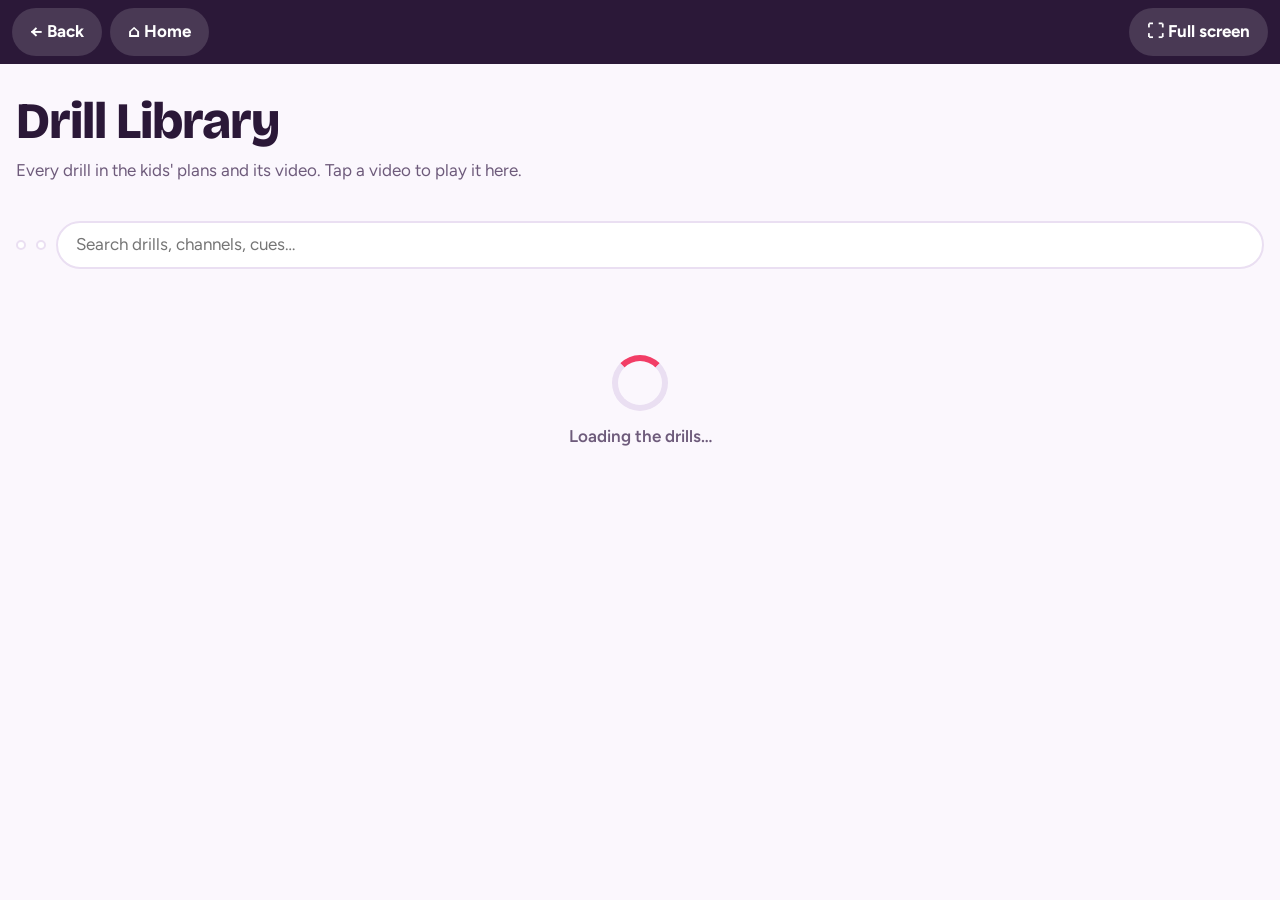
==== drills/index.html @ 6907ebf3 "Drill Library page: every drill with its video, status checks and filters Co-Authored-By: Claude Opu" ====
<!doctype html>
<html lang="en">
<head>
<meta charset="utf-8" />
<meta name="viewport" content="width=device-width, initial-scale=1, viewport-fit=cover" />
<title>Drill Library</title>
<meta name="theme-color" content="#2B1838" />
<link rel="preconnect" href="https://fonts.googleapis.com" />
<link rel="preconnect" href="https://fonts.gstatic.com" crossorigin />
<link rel="stylesheet" href="https://fonts.googleapis.com/css2?family=Bricolage+Grotesque:opsz,wght@12..96,600;12..96,800&family=Figtree:wght@400;500;600;700&family=DM+Mono:wght@500&display=swap" />
<link rel="stylesheet" href="../styles.css" />
<link rel="stylesheet" href="drills.css" />
</head>
<body>

<!-- Always-there navigation (hidden on the kitchen kiosk, which has its own corner pills). -->
<nav class="app-nav" aria-label="Navigation">
  <button id="nav-back" class="nav-btn" type="button">&larr; Back</button>
  <a class="nav-btn" href="../">&#8962; Home</a>
  <span class="nav-spacer"></span>
  <button id="nav-fs" class="nav-btn" type="button" hidden>&#x26F6; Full screen</button>
</nav>

<main class="lib">
  <header class="lib-head">
    <h1>Drill Library</h1>
    <p class="muted">Every drill in the kids' plans and its video. Tap a video to play it here.</p>
  </header>

  <section id="stats" class="stats" aria-label="Video status"></section>

  <section class="filters" aria-label="Filters">
    <div class="seg" id="f-track" role="group" aria-label="Track"></div>
    <div class="seg" id="f-kid" role="group" aria-label="Player"></div>
    <input id="f-q" class="search" type="search" placeholder="Search drills, channels, cues…" autocomplete="off" />
  </section>

  <nav id="cats" class="cats" aria-label="Categories"></nav>

  <div id="list"><div class="lib-empty"><div class="spinner" aria-hidden="true"></div>Loading the drills…</div></div>
</main>

<div id="toast" class="toast" hidden></div>
<script src="../hubdata.js"></script>
<script src="drills.js"></script>
</body>
</html>
---- styles.css ----
/* Training Hub — one scrolling column: header, prize zone (weekly fuse/thermometer
   + big prize), track tabs, then the track's must-dos and pick-any options.
   Sized for the 43" kitchen touchscreen; stacks cleanly on a phone. */
:root {
  --paper: #FBF7FD; --card: #FFFFFF; --ink: #2B1838; --ink-2: #6E5B7B; --line: #EADFF2;
  --accent: #F23D66; --accent-soft: #FFE2EA; --accent2: #5B2E7A; --accent2-soft: #EFE3F8;
  --mint: #119D7B; --mint-soft: #D6F5EA; --sun: #E59A00; --sun-soft: #FFF0CC;
  --fuse: #8A6A3D; --bomb: #23192E;
  --display: "Bricolage Grotesque", "Trebuchet MS", system-ui, sans-serif;
  --body: "Figtree", system-ui, -apple-system, "Segoe UI", sans-serif;
  --mono: "DM Mono", ui-monospace, Consolas, monospace;
  --r: 22px;
}
:root[data-theme="nash"] {
  --paper: #F3F7FA; --ink: #0F2436; --ink-2: #536A7C; --line: #D7E3EC;
  --accent: #1D63D8; --accent-soft: #DDE8FB; --accent2: #C2570A; --accent2-soft: #FFE8D6; --bomb: #10202E;
}
:root[data-theme="titus"] {
  --paper: #F3F9F5; --ink: #12291C; --ink-2: #557062; --line: #D5E8DC;
  --accent: #138A4E; --accent-soft: #D9F2E4; --accent2: #1F3A6B; --accent2-soft: #DFE6F4; --bomb: #142A1D;
}
:root[data-theme="tatum"] {
  --paper: #FBF8F1; --ink: #2A2110; --ink-2: #6F6450; --line: #EEE4CF;
  --accent: #C77F00; --accent-soft: #FCEFD2; --accent2: #0E7C86; --accent2-soft: #D7F0F2; --bomb: #2A2110;
}

* { box-sizing: border-box; -webkit-tap-highlight-color: transparent; }
[hidden] { display: none !important; }
html { font-size: 17px; }
@media (min-width: 1400px) { html { font-size: 21px; } }
html, body { margin: 0; background: var(--paper); color: var(--ink); font-family: var(--body); line-height: 1.4; }
body { overflow-x: hidden; user-select: none; }
button { font: inherit; color: inherit; cursor: pointer; }
:focus-visible { outline: 3px solid var(--accent); outline-offset: 3px; }
.muted { color: var(--ink-2); }
.center { text-align: center; }

.view { display: none; max-width: 980px; margin: 0 auto; padding: max(16px, env(safe-area-inset-top)) 16px 64px; }
.view.active { display: block; }

/* ---------- navigation bar ---------- */
.app-nav { position: sticky; top: 0; z-index: 50; display: flex; align-items: center; gap: 8px; padding: 8px max(12px, env(safe-area-inset-right)) 8px max(12px, env(safe-area-inset-left)); background: var(--ink); }
.nav-btn { min-height: 48px; padding: 0 18px; border-radius: 999px; border: 0; background: rgb(255 255 255 / .14); color: #fff; font-weight: 700; font-size: 1rem; white-space: nowrap; }
.nav-btn:active { background: rgb(255 255 255 / .28); }
.nav-spacer { flex: 1; }
.track-tabs { top: 64px !important; }
/* Kitchen kiosk: native corner pills handle navigation (Back top-right, Home bottom-left,
   Exit bottom-right), so hide this bar and keep content clear of those corners. */
.kiosk .app-nav { display: none; }
.kiosk .track-tabs { top: 0 !important; padding-right: 116px; }
.kiosk .hub-head { padding-right: 116px; }
.kiosk .view { padding-bottom: 96px; }

.demo-banner { background: var(--sun-soft); color: var(--ink); text-align: center; padding: 10px 16px; font-weight: 600; }

/* ---------- player select ---------- */
.select-title { font-family: var(--display); font-weight: 800; font-size: clamp(2rem, 6vw, 3.4rem); text-align: center; margin: 6vh 0 4vh; letter-spacing: -.02em; }
.player-grid { display: grid; grid-template-columns: repeat(auto-fit, minmax(220px, 1fr)); gap: 16px; }
.player-tile { border: 0; border-radius: 28px; min-height: 220px; padding: 24px; display: grid; align-content: end; gap: 6px; text-align: left; color: #fff; box-shadow: 0 8px 24px rgb(0 0 0 / .12); }
.player-tile .pn { font-family: var(--display); font-weight: 800; font-size: 2.4rem; line-height: 1; }
.player-tile .pw { font-weight: 600; opacity: .9; }
.lib-link { display: inline-flex; align-items: center; min-height: 48px; padding: 0 20px; margin-top: 28px; border-radius: 999px; border: 2px solid var(--line); background: var(--card); color: var(--ink-2); font-weight: 700; text-decoration: none; }
.t-nellie { background: linear-gradient(150deg, #F23D66, #5B2E7A); }
.t-nash { background: linear-gradient(150deg, #1D63D8, #0F2436); }
.t-titus { background: linear-gradient(150deg, #138A4E, #1F3A6B); }
.t-tatum { background: linear-gradient(150deg, #E09B10, #0E7C86); }

/* ---------- hub header ---------- */
.hub-head { display: grid; grid-template-columns: minmax(0, 1fr) auto auto; align-items: center; gap: 14px; margin-bottom: 14px; }
.hub-title { grid-column: 1; min-width: 0; }
.today-pill { grid-column: 2; }
.qr-btn { grid-column: 3; display: inline-flex; align-items: center; gap: 8px; min-height: 52px; padding: 0 18px; border-radius: 999px; border: 2px solid var(--line); background: var(--card); color: var(--ink); font-weight: 700; font-size: 1rem; white-space: nowrap; cursor: pointer; }
.qr-btn svg { width: 24px; height: 24px; fill: none; stroke: var(--accent); stroke-width: 2; stroke-linecap: round; }
#view-hub.loading .qr-btn { display: none; }
.qr-card { background: var(--card); border-radius: 28px; padding: 28px; width: min(560px, 100%); max-height: 100%; overflow: auto; display: grid; gap: 12px; justify-items: center; text-align: center; animation: pop .35s cubic-bezier(.2, 1.4, .4, 1); }
.qr-code { background: #fff; padding: 18px; border-radius: 20px; line-height: 0; }
.qr-code img, .qr-code canvas { width: min(340px, 70vw); height: auto; image-rendering: pixelated; }
.qr-help { font-weight: 600; font-size: 1.1rem; margin: 0; color: var(--ink-2); }
.hub-name { font-family: var(--display); font-weight: 800; font-size: clamp(1.7rem, 4.5vw, 2.6rem); line-height: 1.05; letter-spacing: -.02em; }
.btn-ghost { border: 2px solid var(--line); background: var(--card); border-radius: 999px; min-width: 60px; min-height: 60px; padding: 0 18px; font-weight: 700; font-size: 1.3rem; }
.btn-ghost.small { min-height: 44px; min-width: 0; font-size: .85rem; padding: 0 14px; }
.today-pill { background: var(--sun-soft); border-radius: 999px; padding: 10px 18px; font-weight: 700; white-space: nowrap; }
.today-pill b { font-family: var(--mono); font-size: 1.3rem; color: var(--sun); }

/* ---------- calendar strip ---------- */
.cal-strip { display: grid; grid-template-columns: repeat(auto-fill, minmax(min(100%, 320px), 1fr)); gap: 6px; margin: -4px 0 14px; }
.cal-item { display: grid; grid-template-columns: 5.6em minmax(0, 1fr); align-items: center; gap: 8px; background: var(--card); border: 2px solid var(--line); border-radius: 14px; padding: 7px 12px; min-width: 0; }
.cal-item.today { border-color: var(--accent2); background: var(--accent2-soft); }
.cal-day { font-size: .7rem; font-weight: 700; letter-spacing: .06em; text-transform: uppercase; color: var(--accent2); line-height: 1.25; display: grid; }
.cal-day b { font-family: var(--mono); font-weight: 500; font-size: .95rem; letter-spacing: 0; text-transform: none; color: var(--ink); }
.cal-text { min-width: 0; display: grid; }
.cal-title { font-weight: 700; font-size: .95rem; line-height: 1.25; display: -webkit-box; -webkit-line-clamp: 2; -webkit-box-orient: vertical; overflow: hidden; }
.cal-loc { font-size: .78rem; color: var(--ink-2); overflow: hidden; text-overflow: ellipsis; white-space: nowrap; }

/* ---------- prize zone ---------- */
.prize-zone { display: grid; grid-template-columns: minmax(0, 1.6fr) minmax(0, 1fr); gap: 12px; margin-bottom: 16px; align-items: start; }
.prize-card { background: var(--card); border: 2px solid var(--line); border-radius: var(--r); padding: 16px; min-width: 0; }
.prize-top { display: flex; justify-content: space-between; align-items: flex-start; gap: 10px; flex-wrap: wrap; }
.eyebrow { font-size: .78rem; font-weight: 700; letter-spacing: .1em; text-transform: uppercase; color: var(--ink-2); }
.prize-name { font-family: var(--display); font-weight: 700; font-size: 1.2rem; line-height: 1.15; }
.visual { margin-top: 8px; }
.visual svg { width: 100%; height: auto; display: block; overflow: visible; }
.prize-label { font-weight: 700; margin-top: 4px; }
.prize-label .num { font-family: var(--mono); color: var(--accent); }
.prize-weekly.won { border-color: var(--sun); background: var(--sun-soft); }
.prize-big.won { border-color: var(--sun); background: var(--sun-soft); }
.spark { animation: flicker .25s infinite alternate; transform-box: fill-box; transform-origin: center; }
@keyframes flicker { from { transform: scale(.85); opacity: .85; } to { transform: scale(1.2); opacity: 1; } }
.shake { animation: shake .5s; }
@keyframes shake { 20% { transform: translateX(-6px) rotate(-1deg); } 40% { transform: translateX(6px) rotate(1deg); } 60% { transform: translateX(-4px); } 80% { transform: translateX(4px); } }

/* ---------- track tabs ---------- */
.track-tabs { display: grid; grid-template-columns: repeat(auto-fit, minmax(0, 1fr)); gap: 8px; margin-bottom: 14px; position: sticky; top: 0; z-index: 4; background: var(--paper); padding: 8px 0; }
.track-tab { border: 2px solid var(--line); background: var(--card); border-radius: 20px; min-height: 84px; padding: 10px; display: grid; justify-items: center; align-content: center; gap: 2px; }
.track-tab svg { width: 28px; height: 28px; fill: none; stroke: currentColor; stroke-width: 2; stroke-linecap: round; stroke-linejoin: round; }
.track-tab .tn { font-family: var(--display); font-weight: 700; font-size: 1.1rem; }
.track-tab .tp { font-size: .82rem; color: var(--ink-2); font-weight: 600; }
.track-tab[aria-selected="true"] { background: var(--accent); border-color: var(--accent); color: #fff; }
.track-tab[aria-selected="true"] .tp { color: #fff; opacity: .9; }

/* ---------- activities ---------- */
.sec-title { font-family: var(--display); font-weight: 800; font-size: 1.35rem; margin: 18px 0 10px; display: flex; align-items: baseline; gap: 10px; }
.sec-title small { font-family: var(--body); font-weight: 600; font-size: .9rem; color: var(--ink-2); }
.acts { display: grid; gap: 12px; }
.act { background: var(--card); border: 2px solid var(--line); border-radius: var(--r); padding: 16px; display: grid; grid-template-columns: auto minmax(0, 1fr); gap: 14px; }
.act.full { border-color: var(--mint); background: color-mix(in srgb, var(--mint-soft) 45%, var(--card)); }
.act.part { border-color: var(--accent); }
.all-btn { width: 68px; height: 68px; border-radius: 50%; border: 3px solid var(--line); background: var(--paper); display: grid; place-items: center; position: relative; }
.all-btn svg.ring { position: absolute; inset: -3px; width: calc(100% + 6px); height: calc(100% + 6px); transform: rotate(-90deg); }
.all-btn .chk { width: 34px; height: 34px; fill: none; stroke: var(--line); stroke-width: 3.4; stroke-linecap: round; stroke-linejoin: round; }
.act.full .all-btn { background: var(--mint); border-color: var(--mint); }
.act.full .all-btn .chk { stroke: #fff; }
.act-body { min-width: 0; }
.act-meta { font-size: .78rem; font-weight: 700; letter-spacing: .06em; text-transform: uppercase; color: var(--ink-2); display: flex; flex-wrap: wrap; gap: 4px 10px; }
.act-meta .pts { color: var(--accent); }
.act h3 { font-family: var(--display); font-weight: 700; font-size: 1.25rem; margin: 4px 0; line-height: 1.15; }
.act .cue { margin: 0; color: var(--ink-2); max-width: 64ch; }
.act-tools { display: flex; flex-wrap: wrap; gap: 8px; margin-top: 10px; }
.video-btn { min-height: 44px; padding: 0 16px; border-radius: 999px; border: 0; background: var(--accent2-soft); color: var(--accent2); font-weight: 700; text-decoration: none; display: inline-flex; align-items: center; }
.sets { display: flex; flex-wrap: wrap; gap: 8px; margin-top: 12px; }
.set { max-width: 100%; text-align: left; min-height: 58px; padding: 8px 16px 8px 10px; border-radius: 16px; border: 2px solid var(--line); background: var(--paper); font-weight: 700; display: inline-flex; align-items: center; gap: 10px; transition: transform .12s, background .15s; }
.set:active { transform: scale(.95); }
.set .bx { width: 28px; height: 28px; border-radius: 8px; border: 2.5px solid var(--line); background: var(--card); display: grid; place-items: center; flex: none; }
.set .bx svg { width: 20px; height: 20px; fill: none; stroke: var(--mint); stroke-width: 3.4; stroke-linecap: round; stroke-linejoin: round; opacity: 0; }
.set.on { background: var(--mint); border-color: var(--mint); color: #fff; }
.set.on .bx { border-color: #fff; }
.set.on .bx svg { opacity: 1; }
.stepper { display: flex; align-items: center; gap: 8px; flex-wrap: wrap; margin-top: 12px; }
.stepper button { min-width: 56px; height: 56px; border-radius: 16px; border: 2px solid var(--line); background: var(--paper); font-weight: 700; }
.stepper output { font-family: var(--mono); font-size: 1.7rem; min-width: 2.4ch; text-align: center; }

/* ---------- up next ---------- */
.upnext { background: var(--accent); color: #fff; border-radius: 28px; padding: 20px 22px; margin: 4px 0 6px; display: grid; gap: 8px; box-shadow: 0 10px 28px rgb(0 0 0 / .14); }
.upnext.alldone { background: var(--mint); }
.upnext .eyebrow { color: #fff; opacity: .9; }
.un-top { display: flex; justify-content: space-between; align-items: baseline; gap: 10px; }
.un-count { font-family: var(--mono); font-weight: 500; opacity: .95; }
.un-bar { height: 10px; border-radius: 999px; background: rgb(255 255 255 / .3); overflow: hidden; }
.un-bar i { display: block; height: 100%; background: #fff; border-radius: 999px; transition: width .3s; }
.upnext h2 { font-family: var(--display); font-weight: 800; font-size: clamp(1.7rem, 4.5vw, 2.6rem); line-height: 1.05; margin: 4px 0 0; letter-spacing: -.02em; }
.un-set { font-weight: 700; font-size: 1.2rem; }
.upnext .cue { color: #fff; opacity: .92; margin: 0; }
.un-actions { display: flex; flex-wrap: wrap; align-items: center; gap: 12px; margin-top: 8px; }
.done-big { flex: 1 1 260px; min-height: 100px; border: 0; border-radius: 24px; background: #fff; color: var(--accent); font-family: var(--display); font-weight: 800; font-size: 2.2rem; display: inline-flex; align-items: center; justify-content: center; gap: 12px; box-shadow: 0 6px 0 rgb(0 0 0 / .2); transition: transform .08s, box-shadow .08s; }
.done-big:active { transform: translateY(4px); box-shadow: 0 2px 0 rgb(0 0 0 / .2); }
.done-big .bigchk { width: 44px; height: 44px; fill: none; stroke: currentColor; stroke-width: 3.6; stroke-linecap: round; stroke-linejoin: round; }
.upnext .video-btn { background: rgb(255 255 255 / .2); color: #fff; min-height: 56px; }
.upnext .btn-ghost { background: transparent; border-color: rgb(255 255 255 / .55); color: #fff; min-height: 56px; }
.more-sub { font-family: var(--display); font-weight: 700; font-size: 1.05rem; color: var(--ink-2); margin: 16px 0 8px; }
.pop { position: fixed; left: 50%; top: 38%; font-family: var(--display); font-weight: 800; font-size: 2.6rem; color: var(--accent); text-shadow: 0 2px 0 #fff; z-index: 25; pointer-events: none; animation: rise .95s forwards; }
@keyframes rise { from { opacity: 0; transform: translate(-50%, 24px) scale(.8); } 30% { opacity: 1; transform: translate(-50%, 0) scale(1.1); } to { opacity: 0; transform: translate(-50%, -70px) scale(1); } }

.cat-pills { display: flex; flex-wrap: wrap; gap: 8px; margin-bottom: 12px; }
.cat-pill { min-height: 56px; padding: 0 20px; font-size: 1.05rem; border-radius: 999px; border: 2px solid var(--line); background: var(--card); font-weight: 700; }
.cat-pill[aria-pressed="true"] { background: var(--accent2); border-color: var(--accent2); color: #fff; }
.cat-pill .n { font-family: var(--mono); opacity: .7; margin-left: 4px; }
.empty { text-align: center; padding: 36px 12px; color: var(--ink-2); }
/* While a kid's list is loading, hide the empty prize boxes / tabs so nothing looks broken. */
#view-hub.loading .prize-zone, #view-hub.loading .track-tabs, #view-hub.loading #cal-strip, #view-hub.loading .today-pill { display: none; }
.loading-msg h2 { font-family: var(--display); font-size: 1.6rem; color: var(--ink); margin: 12px 0 4px; }
.spinner { width: 56px; height: 56px; margin: 0 auto; border-radius: 50%; border: 6px solid var(--line); border-top-color: var(--accent); animation: spin 0.9s linear infinite; }
@keyframes spin { to { transform: rotate(360deg); } }

/* ---------- drill feedback ---------- */
.fb-card { background: var(--card); border-radius: 28px; padding: 24px; width: min(720px, 100%); max-height: 100%; overflow: auto; display: grid; gap: 10px; animation: pop .35s cubic-bezier(.2, 1.4, .4, 1); }
.fb-kicker { font-size: .8rem; font-weight: 700; letter-spacing: .1em; text-transform: uppercase; color: var(--accent); }
.fb-title { font-family: var(--display); font-weight: 800; font-size: 1.8rem; margin: 0; line-height: 1.1; }
.fb-q { font-weight: 700; font-size: 1.1rem; margin: 10px 0 0; }
.fb-opts { display: grid; grid-template-columns: repeat(5, minmax(0, 1fr)); gap: 8px; }
.fb-opt { min-height: 64px; border-radius: 16px; border: 2px solid var(--line); background: var(--paper); font-family: var(--mono); font-size: 1.4rem; display: grid; place-items: center; align-content: center; line-height: 1.1; }
.fb-opt small { font-family: var(--body); font-size: .7rem; color: var(--ink-2); }
.fb-opt[aria-pressed="true"] { background: var(--accent); border-color: var(--accent); color: #fff; }
.fb-opt[aria-pressed="true"] small { color: #fff; }
.fb-actions { display: flex; justify-content: space-between; gap: 12px; margin-top: 12px; }
.fb-actions .btn-primary:disabled { opacity: .4; }

/* ---------- overlays ---------- */
.overlay { position: fixed; inset: 0; background: rgb(10 6 16 / .72); display: grid; place-items: center; z-index: 20; padding: 16px; }
.video-card { width: min(960px, 100%); display: grid; gap: 12px; }
.video-slot { aspect-ratio: 16 / 9; max-width: 100%; background: #000; border-radius: 16px; overflow: hidden; }
.video-slot iframe { width: 100%; height: 100%; border: 0; }
.btn-primary { min-height: 60px; padding: 0 26px; border-radius: 999px; border: 0; background: var(--accent); color: #fff; font-weight: 700; font-size: 1.1rem; }
.boom-card { background: var(--card); border-radius: 28px; padding: 28px; width: min(560px, 100%); text-align: center; display: grid; gap: 10px; justify-items: center; animation: pop .5s cubic-bezier(.2, 1.6, .4, 1); }
@keyframes pop { from { transform: scale(.4); opacity: 0; } to { transform: scale(1); opacity: 1; } }
.boom-burst svg { width: 180px; height: 180px; }
.boom-title { font-family: var(--display); font-weight: 800; font-size: 3rem; color: var(--accent); line-height: 1; }
.boom-prize { font-family: var(--display); font-weight: 700; font-size: 1.5rem; }
.boom-note { margin: 0; color: var(--ink-2); }
.flash { position: fixed; inset: 0; background: #fff; z-index: 19; animation: flash .6s forwards; pointer-events: none; }
@keyframes flash { from { opacity: .95; } to { opacity: 0; } }
#confetti { position: fixed; inset: 0; width: 100%; height: 100%; pointer-events: none; z-index: 30; }
.toast { position: fixed; left: 50%; bottom: calc(20px + env(safe-area-inset-bottom, 0px)); transform: translateX(-50%); background: var(--ink); color: var(--paper); padding: 12px 20px; border-radius: 999px; font-weight: 600; z-index: 40; max-width: calc(100% - 32px); }

@media (max-width: 720px) {
  .prize-zone { grid-template-columns: minmax(0, 1fr); }
  .act { grid-template-columns: minmax(0, 1fr); }
  .track-tab { min-height: 72px; padding: 8px 4px; }
  .track-tab .tn { font-size: .95rem; }
  .all-btn { width: 60px; height: 60px; }
  .hub-head { grid-template-columns: minmax(0, 1fr); }
  .today-pill { grid-column: 1 / -1; justify-self: start; }
  .qr-btn { display: none; } /* already on a phone */
  .hub-title { grid-column: 1; }
}
@media (prefers-reduced-motion: reduce) { *, *::before, *::after { animation: none !important; transition: none !important; } }
---- drills/drills.css ----
/* Drill Library: uses the Training Hub's tokens (../styles.css). Dad-facing: dense but tappable. */
body { user-select: text; }
a.nav-btn { display: inline-flex; align-items: center; text-decoration: none; }
.kiosk .lib { padding-right: 116px; padding-bottom: 96px; }

.lib { max-width: 1320px; margin: 0 auto; padding: 18px 16px 64px; }
.lib-head h1 { font-family: var(--display); font-weight: 800; font-size: clamp(2rem, 5vw, 3rem); margin: 4px 0 2px; letter-spacing: -.02em; }
.lib-head p { margin: 0 0 14px; }

/* status summary: each chip is also a filter */
.stats { display: flex; flex-wrap: wrap; gap: 10px; margin-bottom: 14px; }
.stat { display: inline-flex; align-items: baseline; gap: 8px; min-height: 52px; padding: 8px 16px; border-radius: 16px; border: 2px solid var(--line); background: var(--card); font-weight: 700; text-align: left; }
.stat b { font-family: var(--mono); font-size: 1.4rem; }
.stat[aria-pressed="true"] { border-color: var(--ink); box-shadow: inset 0 0 0 1px var(--ink); }
.stat.good b { color: var(--mint); }
.stat.weak b { color: var(--sun); }
.stat.none b { color: var(--accent); }

.filters { position: sticky; top: 64px; z-index: 10; display: flex; flex-wrap: wrap; gap: 10px; align-items: center; padding: 10px 0; background: var(--paper); }
.kiosk .filters { top: 0; }
.seg { display: inline-flex; background: var(--card); border: 2px solid var(--line); border-radius: 999px; padding: 3px; }
.seg button { min-height: 42px; padding: 0 14px; border: 0; border-radius: 999px; background: transparent; font-weight: 700; font-size: .9rem; white-space: nowrap; }
.seg button[aria-pressed="true"] { background: var(--ink); color: #fff; }
.search { flex: 1 1 220px; min-height: 48px; border: 2px solid var(--line); border-radius: 999px; padding: 0 18px; font: inherit; background: var(--card); color: var(--ink); }

.cats { display: flex; gap: 8px; overflow-x: auto; padding: 4px 0 12px; scrollbar-width: thin; }
.cat-chip { flex: none; min-height: 40px; padding: 0 14px; border-radius: 999px; border: 0; background: var(--accent2-soft); color: var(--accent2); font-weight: 700; font-size: .85rem; white-space: nowrap; }
.cat-chip i { font-style: normal; opacity: .65; margin-left: 4px; }
.cat-chip.has-gaps::after { content: ""; display: inline-block; width: 8px; height: 8px; border-radius: 50%; background: var(--accent); margin-left: 6px; vertical-align: middle; }

.cat { margin: 18px 0 8px; scroll-margin-top: 140px; }
.cat h2 { font-family: var(--display); font-weight: 800; font-size: 1.6rem; margin: 0 0 10px; display: flex; align-items: baseline; gap: 10px; flex-wrap: wrap; }
.cat h2 small { font-family: var(--body); font-weight: 600; font-size: .9rem; color: var(--ink-2); }
.grid { display: grid; grid-template-columns: repeat(auto-fill, minmax(300px, 1fr)); gap: 14px; }

.drill { background: var(--card); border-radius: var(--r); overflow: hidden; border: 2px solid var(--line); display: flex; flex-direction: column; }
.drill.s-none { border-style: dashed; }
.vid { position: relative; aspect-ratio: 16 / 9; background: #120b18; display: grid; place-items: center; }
.vid img { width: 100%; height: 100%; object-fit: cover; display: block; }
.vid iframe { position: absolute; inset: 0; width: 100%; height: 100%; border: 0; }
.vid .play { position: absolute; inset: 0; border: 0; background: transparent; display: grid; place-items: center; }
.vid .play span { width: 68px; height: 48px; border-radius: 14px; background: rgb(0 0 0 / .72); display: grid; place-items: center; }
.vid .play span::before { content: ""; border-left: 20px solid #fff; border-top: 12px solid transparent; border-bottom: 12px solid transparent; margin-left: 5px; }
.vid .play:hover span { background: #f00; }
.vid.empty { background: repeating-linear-gradient(135deg, var(--accent-soft) 0 14px, var(--card) 14px 28px); color: var(--ink); padding: 14px; text-align: center; }
.vid.empty b { display: block; font-family: var(--display); font-size: 1.2rem; margin-bottom: 8px; }
.vid.out { background: var(--sun-soft); color: var(--ink); padding: 14px; text-align: center; }
.find { display: inline-flex; align-items: center; min-height: 40px; padding: 0 14px; border-radius: 999px; background: var(--ink); color: #fff; font-weight: 700; font-size: .85rem; text-decoration: none; }

.body { padding: 12px 14px 14px; display: grid; gap: 6px; }
.name { font-family: var(--display); font-weight: 800; font-size: 1.15rem; line-height: 1.15; margin: 0; }
.name code { font-family: var(--mono); font-size: .75rem; color: var(--ink-2); font-weight: 500; margin-left: 6px; }
.meta { font-size: .85rem; color: var(--ink-2); font-weight: 600; }
.uses { display: flex; flex-wrap: wrap; gap: 6px; }
.use { font-size: .75rem; font-weight: 700; padding: 3px 9px; border-radius: 999px; background: var(--paper); border: 1px solid var(--line); }
.use.must { background: var(--accent-soft); border-color: transparent; color: var(--accent); }
.use.off { background: transparent; border-style: dashed; color: var(--ink-2); }
.vline { font-size: .82rem; display: flex; gap: 6px; align-items: baseline; }
.vline .dot { flex: none; width: 9px; height: 9px; border-radius: 50%; background: var(--line); transform: translateY(1px); }
.vline.good .dot { background: var(--mint); }
.vline.weak .dot { background: var(--sun); }
.vline.none .dot { background: var(--accent); }
.vline span { color: var(--ink-2); }
.vline b { color: var(--ink); }
.cue { font-size: .85rem; color: var(--ink-2); font-style: italic; margin: 0; }

.lib-empty { text-align: center; padding: 60px 12px; color: var(--ink-2); font-weight: 600; }
.lib-empty .spinner { margin-bottom: 14px; }
.toast { position: fixed; left: 50%; bottom: 24px; transform: translateX(-50%); background: var(--ink); color: #fff; padding: 12px 20px; border-radius: 999px; font-weight: 600; z-index: 60; }

@media (max-width: 720px) {
  .filters { top: 64px; }
  .seg { overflow-x: auto; max-width: 100%; }
  .grid { grid-template-columns: 1fr; }
}
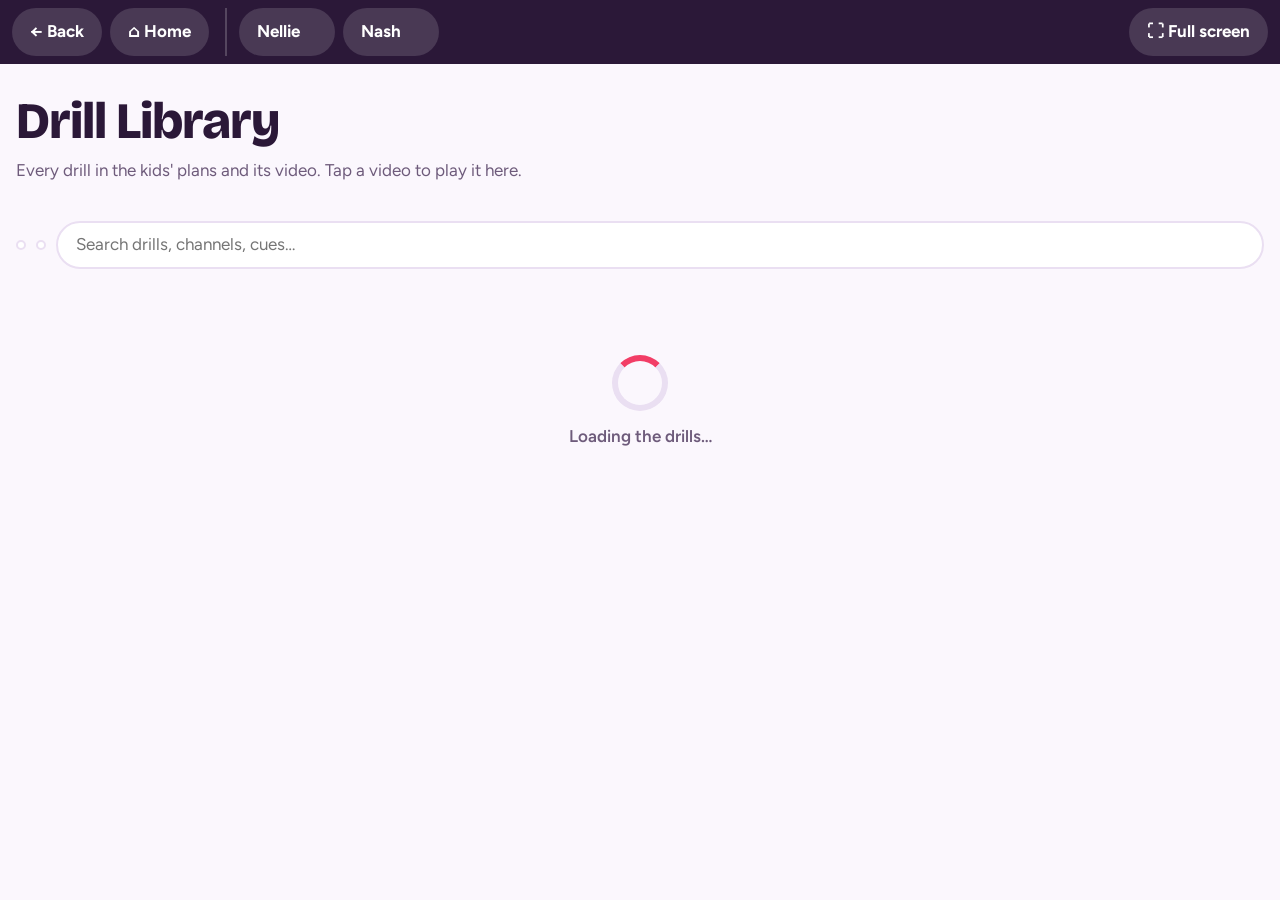
==== commit 6f23708a: "Nellie / Nash buttons on every page; switch button uses the current page's theme Co-Authored-By: Cla" ====
--- a/drills/index.html
+++ b/drills/index.html
@@ -13,10 +13,14 @@
 </head>
 <body>
 
-<!-- Always-there navigation (hidden on the kitchen kiosk, which has its own corner pills). -->
+<!-- Always-there navigation (on the kitchen kiosk only the Nellie / Nash buttons show). -->
 <nav class="app-nav" aria-label="Navigation">
   <button id="nav-back" class="nav-btn" type="button">&larr; Back</button>
-  <a class="nav-btn" href="../">&#8962; Home</a>
+  <a class="nav-btn" id="nav-home" href="../">&#8962; Home</a>
+  <span class="nav-kids">
+    <a class="nav-btn nav-kid" data-kid="Nellie" href="../?open=Nellie">Nellie</a>
+    <a class="nav-btn nav-kid" data-kid="Nash" href="../?open=Nash">Nash</a>
+  </span>
   <span class="nav-spacer"></span>
   <button id="nav-fs" class="nav-btn" type="button" hidden>&#x26F6; Full screen</button>
 </nav>
--- a/styles.css
+++ b/styles.css
@@ -43,11 +43,16 @@
 .nav-btn { min-height: 48px; padding: 0 18px; border-radius: 999px; border: 0; background: rgb(255 255 255 / .14); color: #fff; font-weight: 700; font-size: 1rem; white-space: nowrap; }
 .nav-btn:active { background: rgb(255 255 255 / .28); }
 .nav-spacer { flex: 1; }
+.nav-kids { display: inline-flex; gap: 8px; margin-left: 8px; padding-left: 12px; border-left: 2px solid rgb(255 255 255 / .2); }
+.kiosk .nav-kids { margin-left: 0; padding-left: 0; border-left: 0; }
+.nav-kid { min-width: 96px; }
+.nav-kid[aria-current="page"] { background: #fff; color: var(--ink); }
+@media (max-width: 520px) { .nav-btn { padding: 0 12px; } .nav-kid { min-width: 0; } .nav-kids { margin-left: 2px; padding-left: 6px; } }
 .track-tabs { top: 64px !important; }
 /* Kitchen kiosk: native corner pills handle navigation (Back top-right, Home bottom-left,
    Exit bottom-right), so hide this bar and keep content clear of those corners. */
-.kiosk .app-nav { display: none; }
-.kiosk .track-tabs { top: 0 !important; padding-right: 116px; }
+.kiosk .app-nav { padding-right: 132px; }
+.kiosk #nav-back, .kiosk #nav-home, .kiosk #nav-fs { display: none !important; }
 .kiosk .hub-head { padding-right: 116px; }
 .kiosk .view { padding-bottom: 96px; }
 
@@ -68,6 +73,11 @@
 /* ---------- hub header ---------- */
 .hub-head { display: grid; grid-template-columns: minmax(0, 1fr) auto auto; align-items: center; gap: 14px; margin-bottom: 14px; }
 .hub-title { grid-column: 1; min-width: 0; }
+.kid-switch { display: flex; flex-wrap: wrap; gap: 8px; margin-top: 8px; }
+/* Uses THIS page's theme, so nothing on Nash's page looks like Nellie's (and vice versa). */
+.kid-btn { min-height: 52px; padding: 0 20px; border: 2px solid var(--accent); border-radius: 999px; background: var(--card); color: var(--accent); font-family: var(--display); font-weight: 800; font-size: 1.1rem; }
+.kid-btn:active { transform: scale(.96); }
+.kid-btn span { margin-left: 4px; }
 .today-pill { grid-column: 2; }
 .qr-btn { grid-column: 3; display: inline-flex; align-items: center; gap: 8px; min-height: 52px; padding: 0 18px; border-radius: 999px; border: 2px solid var(--line); background: var(--card); color: var(--ink); font-weight: 700; font-size: 1rem; white-space: nowrap; cursor: pointer; }
 .qr-btn svg { width: 24px; height: 24px; fill: none; stroke: var(--accent); stroke-width: 2; stroke-linecap: round; }
@@ -121,8 +131,33 @@
 /* ---------- activities ---------- */
 .sec-title { font-family: var(--display); font-weight: 800; font-size: 1.35rem; margin: 18px 0 10px; display: flex; align-items: baseline; gap: 10px; }
 .sec-title small { font-family: var(--body); font-weight: 600; font-size: .9rem; color: var(--ink-2); }
-.acts { display: grid; gap: 12px; }
-.act { background: var(--card); border: 2px solid var(--line); border-radius: var(--r); padding: 16px; display: grid; grid-template-columns: auto minmax(0, 1fr); gap: 14px; }
+/* Activity cards: video thumbnail on top (like the Drill Library), then check-off controls. */
+.acts { display: grid; grid-template-columns: repeat(auto-fill, minmax(min(100%, 340px), 1fr)); gap: 14px; align-items: start; }
+.act { background: var(--card); border: 2px solid var(--line); border-radius: var(--r); overflow: hidden; display: flex; flex-direction: column; }
+.act-media { position: relative; display: block; width: 100%; aspect-ratio: 16 / 9; padding: 0; border: 0; background: #120b18; overflow: hidden; }
+.act-media img { width: 100%; height: 100%; object-fit: cover; display: block; }
+.play { position: absolute; left: 50%; top: 50%; width: 76px; height: 54px; margin: -27px 0 0 -38px; border-radius: 16px; background: rgb(0 0 0 / .7); }
+.play::before { content: ""; position: absolute; left: 30px; top: 14px; border-left: 22px solid #fff; border-top: 13px solid transparent; border-bottom: 13px solid transparent; }
+.act-media:active .play { background: #f00; }
+.act-media.none, .act-media.link { aspect-ratio: auto; min-height: 54px; display: flex; align-items: center; padding: 0 18px; background: var(--accent2-soft); color: var(--accent2); font-weight: 700; font-size: .85rem; letter-spacing: .06em; text-transform: uppercase; text-decoration: none; }
+.done-tag { position: absolute; right: 10px; top: 10px; display: inline-flex; align-items: center; gap: 6px; padding: 6px 12px 6px 8px; border-radius: 999px; background: var(--mint); color: #fff; font-weight: 800; font-size: .9rem; letter-spacing: 0; text-transform: none; }
+.done-tag svg { width: 18px; height: 18px; fill: none; stroke: #fff; stroke-width: 3.4; stroke-linecap: round; stroke-linejoin: round; }
+.act-media.none .done-tag { top: 50%; transform: translateY(-50%); }
+.act-body { padding: 14px 16px 16px; display: grid; gap: 8px; }
+.act-head { display: flex; align-items: center; gap: 12px; }
+.act-title { min-width: 0; }
+.cat-jump { display: flex; gap: 8px; overflow-x: auto; padding: 2px 0 8px; scrollbar-width: thin; }
+.cat-chip { flex: none; min-height: 48px; padding: 0 16px; border-radius: 999px; border: 0; background: var(--accent2-soft); color: var(--accent2); font-weight: 700; white-space: nowrap; display: inline-flex; align-items: center; gap: 8px; }
+.cat-chip .n { font-family: var(--mono); background: var(--mint); color: #fff; border-radius: 999px; padding: 1px 8px; font-size: .85rem; }
+.opt-sec { scroll-margin-top: 120px; }
+.opt-title { font-family: var(--display); font-weight: 800; font-size: 1.25rem; margin: 18px 0 10px; display: flex; align-items: baseline; gap: 10px; flex-wrap: wrap; }
+.opt-title small { font-family: var(--body); font-weight: 600; font-size: .85rem; color: var(--ink-2); }
+.more-btn { width: 100%; min-height: 76px; margin-top: 18px; border-radius: var(--r); border: 2px dashed var(--line); background: var(--card); font-family: var(--display); font-weight: 800; font-size: 1.2rem; display: grid; place-items: center; gap: 2px; padding: 10px 16px; }
+.more-btn small { font-family: var(--body); font-weight: 600; font-size: .85rem; color: var(--ink-2); }
+.upnext.has-thumb { grid-template-columns: minmax(0, 1fr) minmax(0, 300px); }
+.upnext.has-thumb > :not(.un-thumb) { grid-column: 1; }
+.un-thumb { grid-column: 2; grid-row: 1 / span 6; align-self: center; position: relative; padding: 0; border: 0; border-radius: 18px; overflow: hidden; aspect-ratio: 16 / 9; background: #120b18; box-shadow: 0 6px 18px rgb(0 0 0 / .25); }
+.un-thumb img { width: 100%; height: 100%; object-fit: cover; display: block; }
 .act.full { border-color: var(--mint); background: color-mix(in srgb, var(--mint-soft) 45%, var(--card)); }
 .act.part { border-color: var(--accent); }
 .all-btn { width: 68px; height: 68px; border-radius: 50%; border: 3px solid var(--line); background: var(--paper); display: grid; place-items: center; position: relative; }
@@ -133,7 +168,7 @@
 .act-body { min-width: 0; }
 .act-meta { font-size: .78rem; font-weight: 700; letter-spacing: .06em; text-transform: uppercase; color: var(--ink-2); display: flex; flex-wrap: wrap; gap: 4px 10px; }
 .act-meta .pts { color: var(--accent); }
-.act h3 { font-family: var(--display); font-weight: 700; font-size: 1.25rem; margin: 4px 0; line-height: 1.15; }
+.act h3 { font-family: var(--display); font-weight: 700; font-size: 1.25rem; margin: 2px 0 0; line-height: 1.15; }
 .act .cue { margin: 0; color: var(--ink-2); max-width: 64ch; }
 .act-tools { display: flex; flex-wrap: wrap; gap: 8px; margin-top: 10px; }
 .video-btn { min-height: 44px; padding: 0 16px; border-radius: 999px; border: 0; background: var(--accent2-soft); color: var(--accent2); font-weight: 700; text-decoration: none; display: inline-flex; align-items: center; }
@@ -220,6 +255,8 @@
   .hub-head { grid-template-columns: minmax(0, 1fr); }
   .today-pill { grid-column: 1 / -1; justify-self: start; }
   .qr-btn { display: none; } /* already on a phone */
+  .upnext.has-thumb { grid-template-columns: minmax(0, 1fr); }
+  .un-thumb { grid-column: 1; grid-row: auto; width: 100%; max-width: 420px; }
   .hub-title { grid-column: 1; }
 }
 @media (prefers-reduced-motion: reduce) { *, *::before, *::after { animation: none !important; transition: none !important; } }
--- a/drills/drills.css
+++ b/drills/drills.css
@@ -1,7 +1,7 @@
 /* Drill Library: uses the Training Hub's tokens (../styles.css). Dad-facing: dense but tappable. */
 body { user-select: text; }
 a.nav-btn { display: inline-flex; align-items: center; text-decoration: none; }
-.kiosk .lib { padding-right: 116px; padding-bottom: 96px; }
+.kiosk .lib { padding-bottom: 96px; }
 
 .lib { max-width: 1320px; margin: 0 auto; padding: 18px 16px 64px; }
 .lib-head h1 { font-family: var(--display); font-weight: 800; font-size: clamp(2rem, 5vw, 3rem); margin: 4px 0 2px; letter-spacing: -.02em; }
@@ -17,7 +17,7 @@
 .stat.none b { color: var(--accent); }
 
 .filters { position: sticky; top: 64px; z-index: 10; display: flex; flex-wrap: wrap; gap: 10px; align-items: center; padding: 10px 0; background: var(--paper); }
-.kiosk .filters { top: 0; }
+.kiosk .filters { top: 64px; }
 .seg { display: inline-flex; background: var(--card); border: 2px solid var(--line); border-radius: 999px; padding: 3px; }
 .seg button { min-height: 42px; padding: 0 14px; border: 0; border-radius: 999px; background: transparent; font-weight: 700; font-size: .9rem; white-space: nowrap; }
 .seg button[aria-pressed="true"] { background: var(--ink); color: #fff; }
